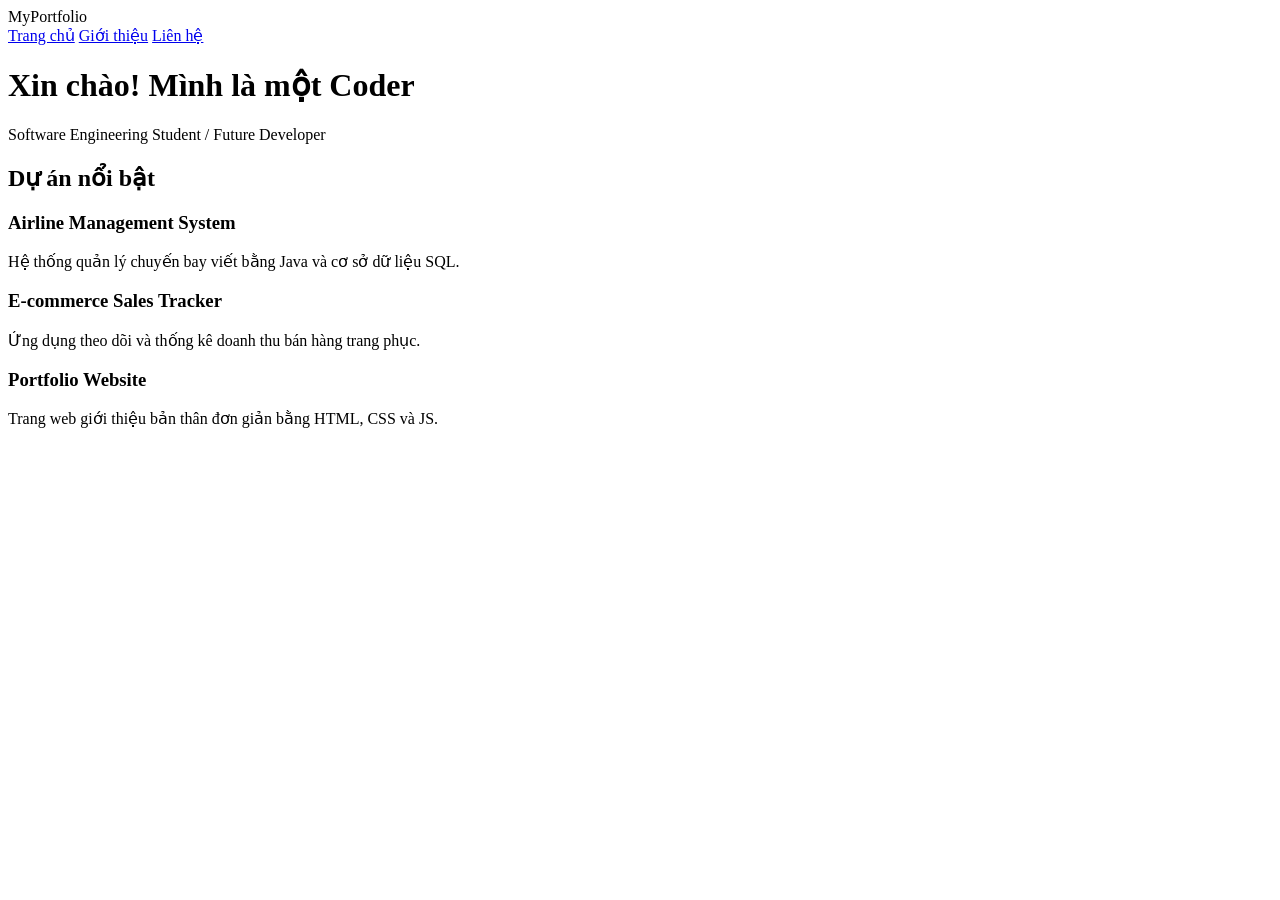
==== index.html @ fad72179 "Add files via upload" ====
<!DOCTYPE html>
<html lang="vi">
<head>
    <meta charset="UTF-8">
    <meta name="viewport" content="width=device-width, initial-scale=1.0">
    <title>Portfolio Cá Nhân</title>
    <link rel="stylesheet" href="css/style.css">
</head>
<body>
    <nav>
        <div class="nav-container">
            <span class="logo">MyPortfolio</span>
            <div class="nav-links">
                <a href="index.html" class="active">Trang chủ</a>
                <a href="about.html">Giới thiệu</a>
                <a href="contact.html">Liên hệ</a>
            </div>
        </div>
    </nav>

    <header>
        <h1>Xin chào! Mình là một Coder</h1>
        <p>Software Engineering Student / Future Developer</p>
    </header>

    <section>
        <h2>Dự án nổi bật</h2>
        <div class="project-grid">
            <div class="project">
                <h3>Airline Management System</h3>
                <p>Hệ thống quản lý chuyến bay viết bằng Java và cơ sở dữ liệu SQL.</p>
            </div>
            <div class="project">
                <h3>E-commerce Sales Tracker</h3>
                <p>Ứng dụng theo dõi và thống kê doanh thu bán hàng trang phục.</p>
            </div>
            <div class="project">
                <h3>Portfolio Website</h3>
                <p>Trang web giới thiệu bản thân đơn giản bằng HTML, CSS và JS.</p>
            </div>
        </div>
    </section>

    <script src="js/script.js"></script>
</body>
</html>
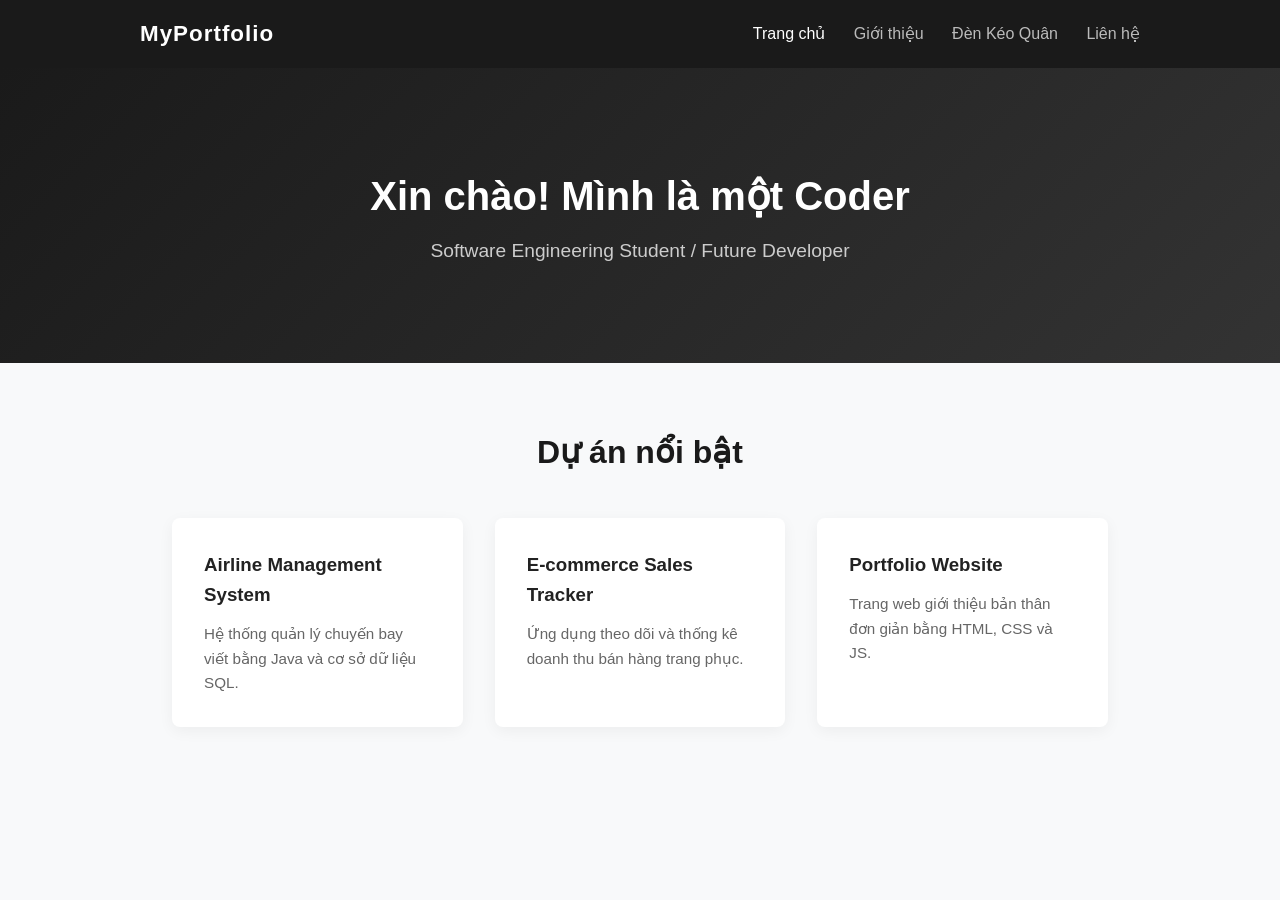
==== commit 7b489169: "Add files via upload" ====
--- a/index.html
+++ b/index.html
@@ -11,10 +11,10 @@
         <div class="nav-container">
             <span class="logo">MyPortfolio</span>
             <div class="nav-links">
-                <a href="index.html" class="active">Trang chủ</a>
-                <a href="about.html">Giới thiệu</a>
-                <a href="contact.html">Liên hệ</a>
-            </div>
+    <a href="index.html" class="active">Trang chủ</a>
+    <a href="about.html">Giới thiệu</a>
+    <a href="den-keo-quan.html">Đèn Kéo Quân</a> <a href="contact.html">Liên hệ</a>
+</div>
         </div>
     </nav>
 
--- a/css/style.css
+++ b/css/style.css
@@ -0,0 +1,120 @@
+* { margin: 0; padding: 0; box-sizing: border-box; }
+
+body { 
+    font-family: 'Segoe UI', Tahoma, Geneva, Verdana, sans-serif; 
+    line-height: 1.6; 
+    background: #f8f9fa; 
+    color: #333;
+}
+
+/* Navigation */
+nav { 
+    background: #1a1a1a; 
+    padding: 1rem 2rem; 
+    position: sticky;
+    top: 0;
+    z-index: 100;
+}
+.nav-container {
+    max-width: 1000px;
+    margin: 0 auto;
+    display: flex;
+    justify-content: space-between;
+    align-items: center;
+}
+.logo {
+    color: #fff;
+    font-weight: bold;
+    font-size: 1.4rem;
+    letter-spacing: 1px;
+}
+nav a { 
+    color: #bbb; 
+    margin-left: 1.5rem; 
+    text-decoration: none; 
+    font-size: 1rem;
+    transition: color 0.3s;
+}
+nav a:hover, nav a.active { 
+    color: #fff; 
+}
+
+/* Header */
+header { 
+    text-align: center; 
+    padding: 6rem 2rem; 
+    background: linear-gradient(135deg, #1a1a1a 0%, #333333 100%); 
+    color: white; 
+}
+header h1 { font-size: 2.5rem; margin-bottom: 0.5rem; }
+header p { color: #ccc; font-size: 1.2rem; }
+
+/* Sections */
+section { padding: 4rem 2rem; max-width: 1000px; margin: 0 auto; }
+section h2 { text-align: center; margin-bottom: 2.5rem; font-size: 2rem; color: #1a1a1a; }
+
+/* Project Layout */
+.project-grid {
+    display: grid;
+    grid-template-columns: repeat(auto-fit, minmax(280px, 1fr));
+    gap: 2rem;
+}
+.project { 
+    background: white; 
+    padding: 2rem; 
+    border-radius: 8px; 
+    box-shadow: 0 4px 15px rgba(0,0,0,0.05); 
+    transition: transform 0.3s;
+}
+.project:hover {
+    transform: translateY(-5px);
+}
+.project h3 { margin-bottom: 0.8rem; color: #222; }
+.project p { color: #666; font-size: 0.95rem; }
+
+/* About Page Styles */
+.about-container {
+    display: flex;
+    flex-wrap: wrap;
+    gap: 3rem;
+    align-items: center;
+}
+.avatar {
+    width: 250px;
+    height: 250px;
+    object-fit: cover;
+    border-radius: 50%;
+    box-shadow: 0 4px 20px rgba(0,0,0,0.15);
+    margin: 0 auto;
+}
+.about-text { flex: 1; min-width: 300px; }
+.about-text p { margin-bottom: 1rem; font-size: 1.1rem; }
+.about-text h3 { margin: 1.5rem 0 0.5rem 0; }
+.about-text ul { margin-left: 1.5rem; }
+
+/* Contact Page Styles */
+.contact-grid {
+    display: grid;
+    grid-template-columns: repeat(auto-fit, minmax(300px, 1fr));
+    gap: 3rem;
+}
+.contact-info p { margin-bottom: 1rem; font-size: 1.1rem; }
+.contact-form input, .contact-form textarea {
+    width: 100%;
+    padding: 0.8rem;
+    margin-bottom: 1rem;
+    border: 1px solid #ddd;
+    border-radius: 4px;
+    font-family: inherit;
+}
+.contact-form button {
+    background: #333;
+    color: white;
+    padding: 0.8rem 1.5rem;
+    border: none;
+    border-radius: 4px;
+    cursor: pointer;
+    font-weight: bold;
+    transition: background 0.3s;
+}
+.contact-form button:hover { background: #555; }
